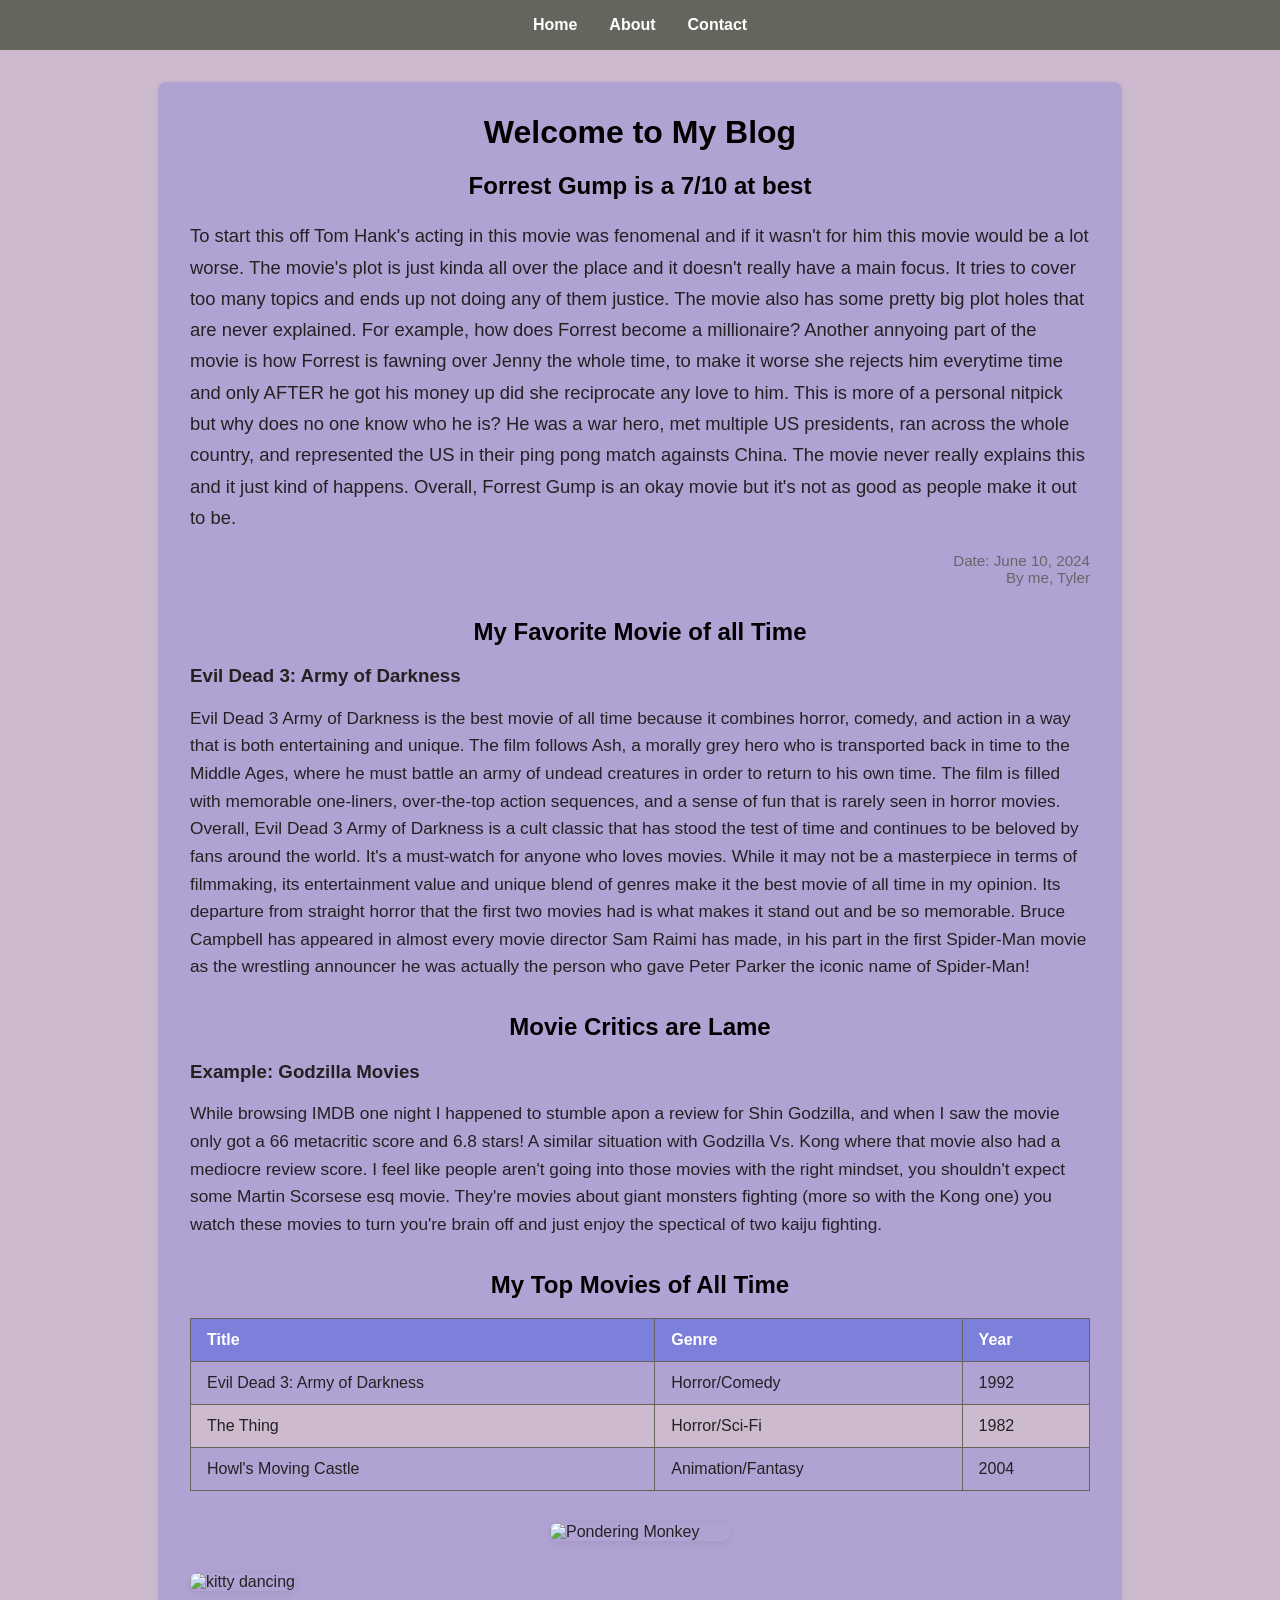
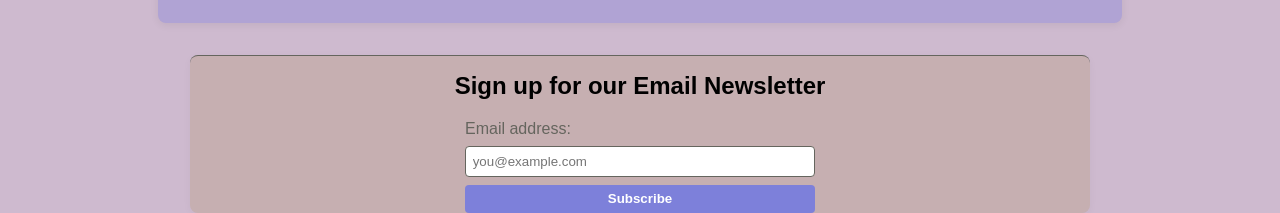
==== index.html @ 709a7e7b "Update index.html" ====
<!DOCTYPE html>
<html lang="en">
	<head>
		<meta charset="UTF-8">
		<meta name="viewport" content="width=device-width, initial-scale=1.0">
		<title>Home</title>
				<style>
					:root {
						--main-bg: #CEBACF;
						--accent-bg: #7D80DA;
						--card-bg: #B0A3D4;
						--nav-bg: #65655E;
						--footer-bg: #C6AFB1;
						--text-main: #222;
						--text-light: #fff;
					}
					body { font-family: Arial, sans-serif; background: var(--main-bg); color: var(--text-main); margin: 0; }
					nav { background: var(--nav-bg); padding: 1em 0; margin-bottom: 2em; }
					nav ul { list-style: none; display: flex; gap: 2em; justify-content: center; margin: 0; padding: 0; }
					nav a { color: var(--text-light); text-decoration: none; font-weight: bold; }
					main { max-width: 900px; margin: 0 auto; background: var(--card-bg); box-shadow: 0 2px 8px rgba(0,0,0,0.07); border-radius: 8px; padding: 2em; }
					h1, h2 { text-align: center; margin-top: 0; color: #000; }
					.section { margin-bottom: 2em; }
					.movie-table { width: 100%; border-collapse: collapse; margin: 1em 0; }
					.movie-table th, .movie-table td { border: 1px solid #65655E; padding: 0.75em 1em; text-align: left; }
					.movie-table th { background: var(--accent-bg); color: var(--text-light); }
					.movie-table tr:nth-child(even) { background: #CEBACF; }
					.movie-table tr:nth-child(odd) { background: #B0A3D4; }
					.monkey-img { display: block; margin: 2em auto; max-width: 350px; border-radius: 8px; box-shadow: 0 2px 8px rgba(0,0,0,0.08); }
					footer { margin-top: 2em; border-top: 1px solid #65655E; padding-top: 1em; background: var(--footer-bg); border-radius: 8px; max-width: 900px; margin-left: auto; margin-right: auto; box-shadow: 0 2px 8px rgba(0,0,0,0.04); color: var(--nav-bg); }
					.newsletter-form { display: flex; flex-direction: column; max-width: 350px; gap: 0.5em; margin: 0 auto; }
					.newsletter-form input[type="email"] { padding: 0.5em; border-radius: 4px; border: 1px solid #65655E; }
					.newsletter-form button { padding: 0.5em; border-radius: 4px; border: none; background: var(--accent-bg); color: var(--text-light); font-weight: bold; cursor: pointer; }
					.kitty-corner {
						position: fixed;
						width: 60px;
						height: 60px;
						z-index: 1000;
					}
					.kitty-tl { top: 10px; left: 10px; }
					.kitty-tr { top: 10px; right: 10px; }
					.kitty-bl { bottom: 10px; left: 10px; }
					.kitty-br { bottom: 10px; right: 10px; }
				</style>
	</head>
	<body>
		<nav>
			<ul>
				<li><a href="index.html">Home</a></li>
				<li><a href="about.html">About</a></li>
				<li><a href="contact.html">Contact</a></li>
			</ul>
		</nav>
		<main>
			<h1>Welcome to My Blog</h1>
			<section class="section">
				<h2>Forrest Gump is a 7/10 at best</h2>
				<p style="font-size: 1.15em; line-height: 1.7;">
					To start this off Tom Hank's acting in this movie was fenomenal and if it wasn't for him this movie would be a lot worse. The movie's plot is just kinda all over the place and it doesn't really have a main focus. It tries to cover too many topics and ends up not doing any of them justice. The movie also has some pretty big plot holes that are never explained. For example, how does Forrest become a millionaire? Another annyoing part of the movie is how Forrest is fawning over Jenny the whole time, to make it worse she rejects him everytime time and only AFTER he got his money up did she reciprocate any love to him. This is more of a personal nitpick but why does no one know who he is? He was a war hero, met multiple US presidents, ran across the whole country, and represented the US in their ping pong match againsts China. The movie never really explains this and it just kind of happens. Overall, Forrest Gump is an okay movie but it's not as good as people make it out to be.
				</p>
				<p style="text-align: right; color: #666; font-size: 0.95em;">Date: June 10, 2024<br>By me, Tyler</p>
			</section>
			<section class="section">
				<h2>My Favorite Movie of all Time</h2>
				<h3 style="margin-bottom: 0.5em;">Evil Dead 3: Army of Darkness</h3>
				<p style="font-size: 1.08em; line-height: 1.6;">
					Evil Dead 3 Army of Darkness is the best movie of all time because it combines horror, comedy, and action in a way that is both entertaining and unique. The film follows Ash, a morally grey hero who is transported back in time to the Middle Ages, where he must battle an army of undead creatures in order to return to his own time. The film is filled with memorable one-liners, over-the-top action sequences, and a sense of fun that is rarely seen in horror movies. Overall, Evil Dead 3 Army of Darkness is a cult classic that has stood the test of time and continues to be beloved by fans around the world. It's a must-watch for anyone who loves movies. While it may not be a masterpiece in terms of filmmaking, its entertainment value and unique blend of genres make it the best movie of all time in my opinion. Its departure from straight horror that the first two movies had is what makes it stand out and be so memorable. Bruce Campbell has appeared in almost every movie director Sam Raimi has made, in his part in the first Spider-Man movie as the wrestling announcer he was actually the person who gave Peter Parker the iconic name of Spider-Man!
				</p>
			</section>
			<section class ="section">
				<h2>Movie Critics are Lame</h2>
				<h3 style="margin-bottom: 0.5em;">Example: Godzilla Movies</h3>
				<p style="font-size: 1.08em; line-height: 1.6;">
					While browsing IMDB one night I happened to stumble apon a review for Shin Godzilla, and when I saw the movie only got a 66 metacritic score and 6.8 stars! A similar situation with Godzilla Vs. Kong where that movie also had a mediocre review score. I feel like people aren't going into those movies with the right mindset, you shouldn't expect some Martin Scorsese esq movie. They're movies about giant monsters fighting (more so with the Kong one) you watch these movies to turn you're brain off and just enjoy the spectical of two kaiju fighting.
				</p>
			</section>
			<section class="section">
				<h2>My Top Movies of All Time</h2>
				<table class="movie-table">
					<thead>
						<tr>
							<th>Title</th>
							<th>Genre</th>
							<th>Year</th>
						</tr>
					</thead>
					<tbody>
						<tr>
							<td>Evil Dead 3: Army of Darkness</td>
							<td>Horror/Comedy</td>
							<td>1992</td>
						</tr>
						<tr>
							<td>The Thing</td>
							<td>Horror/Sci-Fi</td>
							<td>1982</td>
						</tr>
						<tr>
							<td>Howl's Moving Castle</td>
							<td>Animation/Fantasy</td>
							<td>2004</td>
						</tr>
					</tbody>
				</table>
			</section>
			<img class="monkey-img" src="https://preview.redd.it/the-original-image-of-the-monkey-thinking-meme-v0-ea1hkdjnx9af1.jpeg?width=1080&crop=smart&auto=webp&s=5fb2b05369bfbffd94d6009a679a9a5fe5e4223f" alt="Pondering Monkey"style="width:180px;height:auto;border-radius:8px;box-shadow:0 2px 8px rgba(0,0,0,0.08);">
			<img class="kitty" src="https://media1.tenor.com/m/sbfBfp3FeY8AAAAC/oia-uia.gif" alt="kitty dancing"style="width:180px;height:auto;border-radius:8px;box-shadow:0 2px 8px rgba(0,0,0,0.08);">
		</main>
			<footer>
				<h2 style="text-align: center;">Sign up for our Email Newsletter</h2>
				<form action="#" method="post" class="newsletter-form">
					<label for="email">Email address:</label>
					<input type="email" id="email" name="email" required placeholder="you@example.com">
					<button type="submit">Subscribe</button>
				</form>
			</footer>

		</body>
	</html>
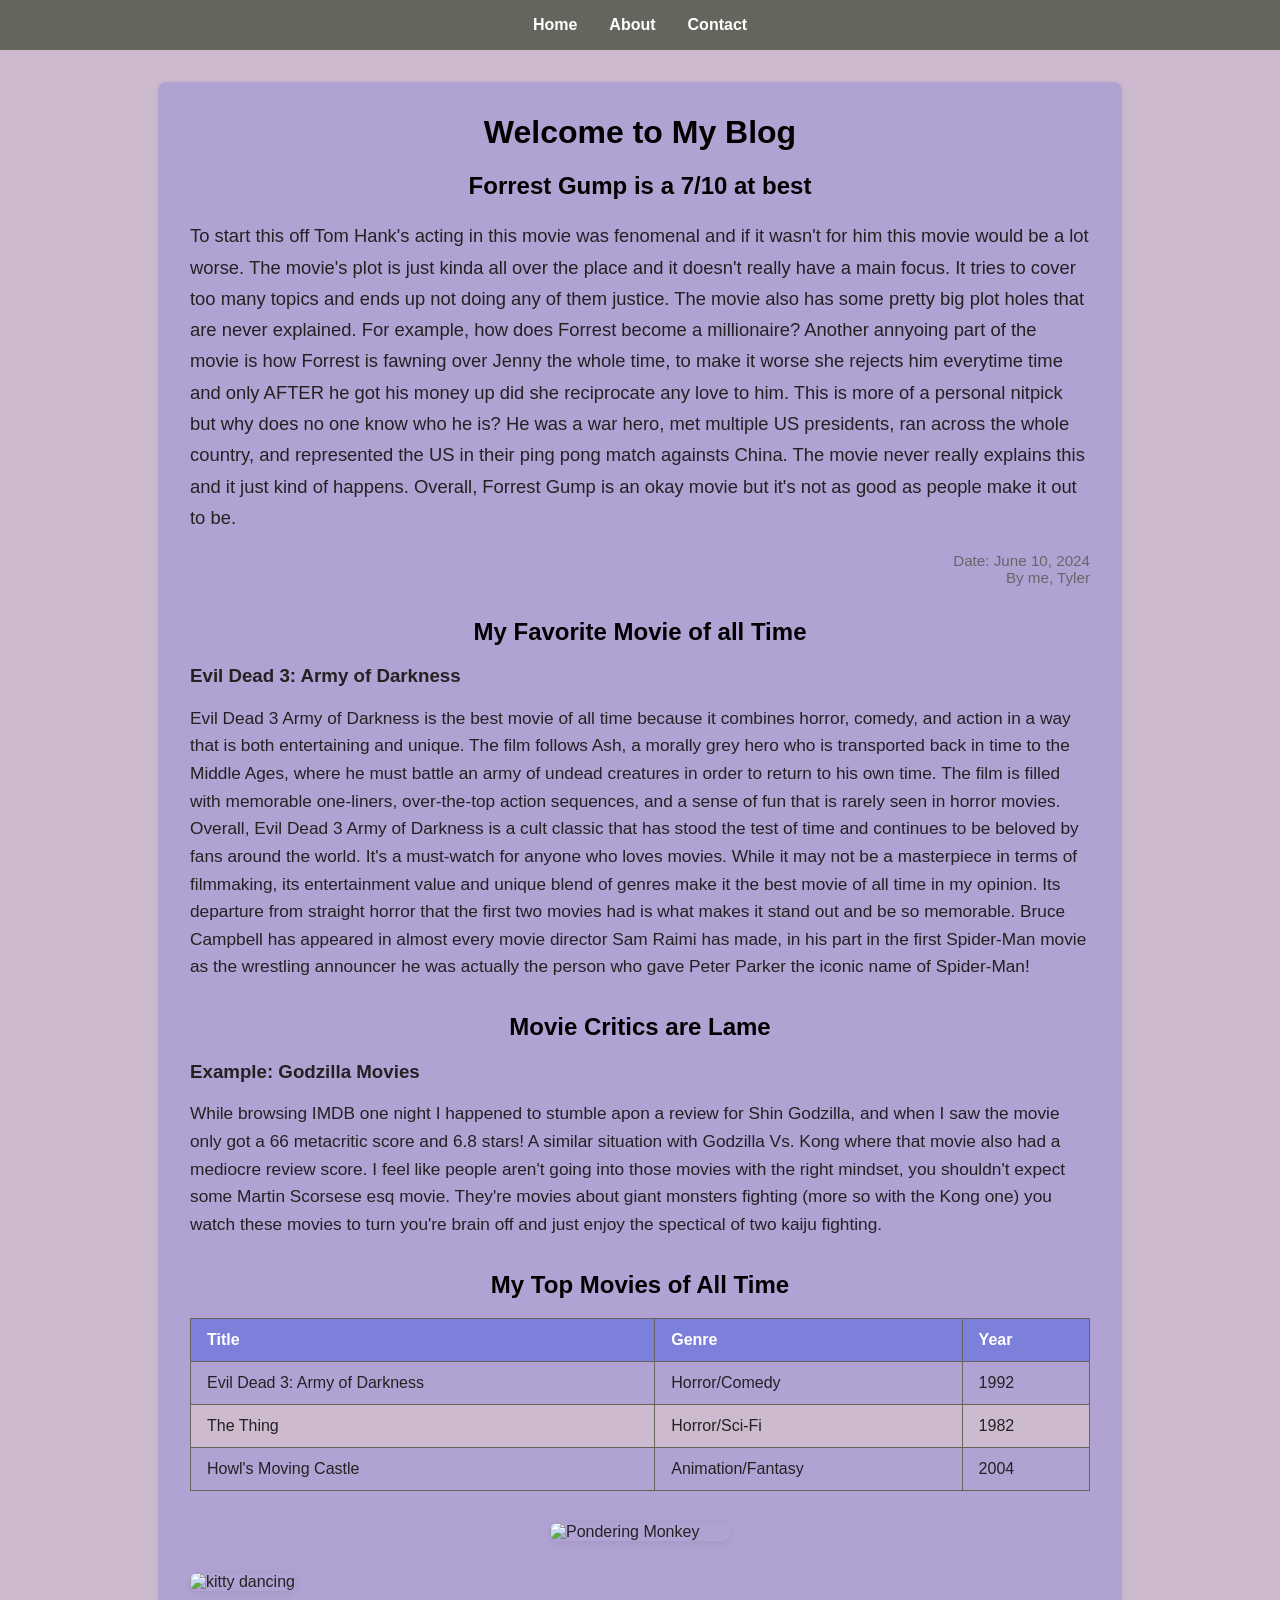
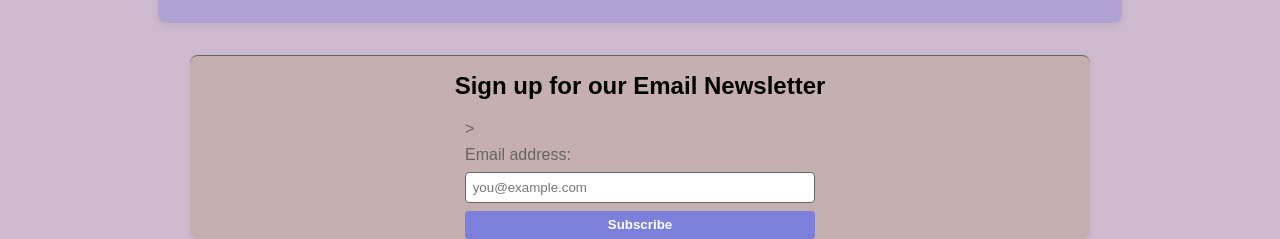
==== commit 1d32bac8: "Update index.html" ====
--- a/index.html
+++ b/index.html
@@ -108,7 +108,7 @@
 		</main>
 			<footer>
 				<h2 style="text-align: center;">Sign up for our Email Newsletter</h2>
-				<form action="#" method="post" class="newsletter-form">
+				<form action="#" method="post" class="newsletter-form"data-netlify="true">>
 					<label for="email">Email address:</label>
 					<input type="email" id="email" name="email" required placeholder="you@example.com">
 					<button type="submit">Subscribe</button>
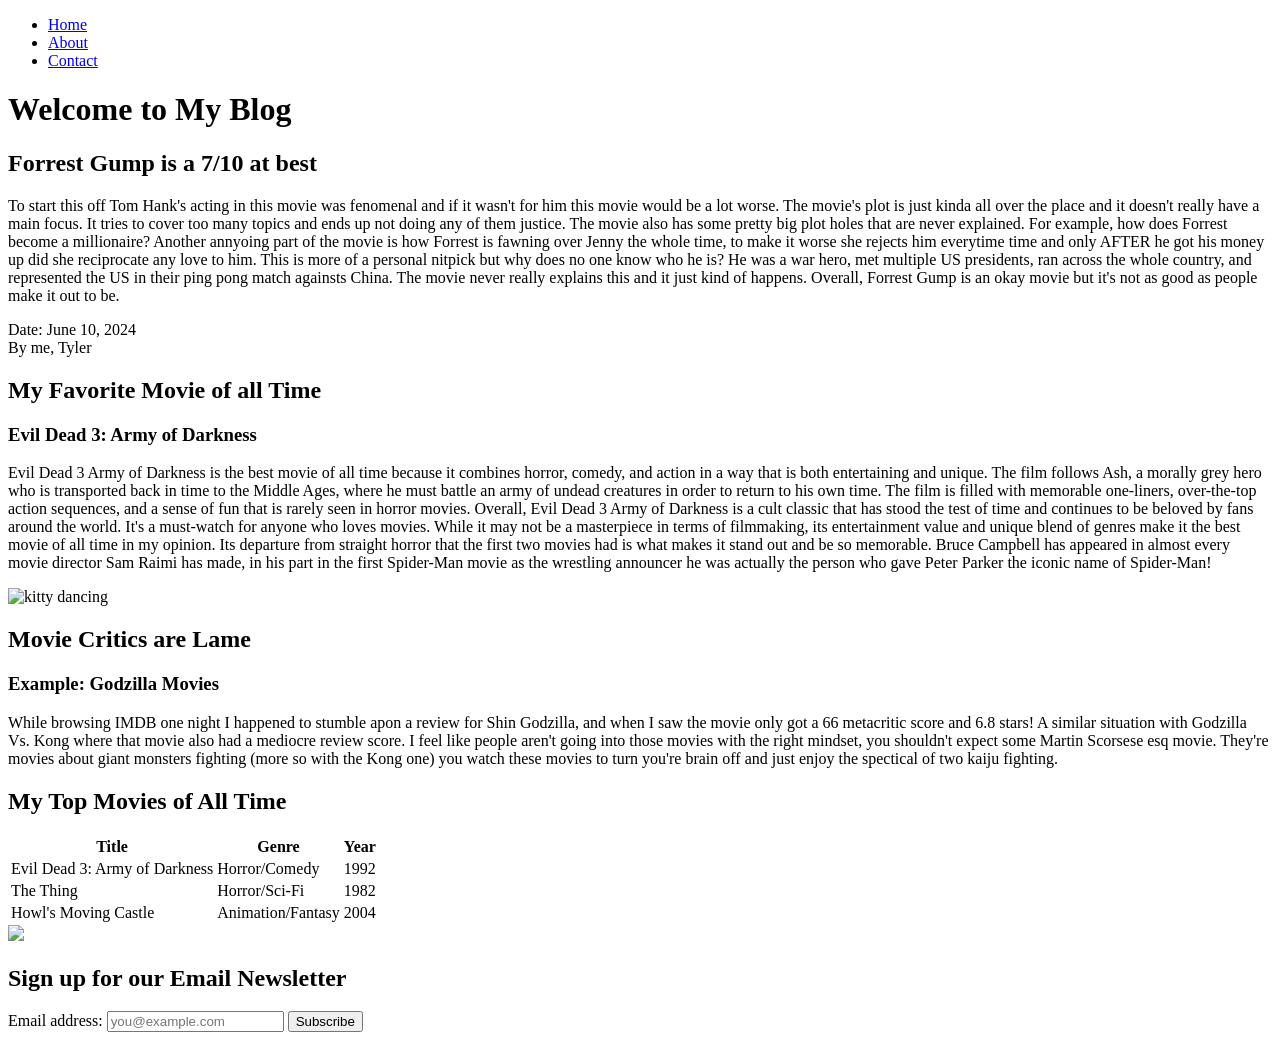
==== commit 8f84c954: "Update index.html" ====
--- a/index.html
+++ b/index.html
@@ -4,44 +4,7 @@
 		<meta charset="UTF-8">
 		<meta name="viewport" content="width=device-width, initial-scale=1.0">
 		<title>Home</title>
-				<style>
-					:root {
-						--main-bg: #CEBACF;
-						--accent-bg: #7D80DA;
-						--card-bg: #B0A3D4;
-						--nav-bg: #65655E;
-						--footer-bg: #C6AFB1;
-						--text-main: #222;
-						--text-light: #fff;
-					}
-					body { font-family: Arial, sans-serif; background: var(--main-bg); color: var(--text-main); margin: 0; }
-					nav { background: var(--nav-bg); padding: 1em 0; margin-bottom: 2em; }
-					nav ul { list-style: none; display: flex; gap: 2em; justify-content: center; margin: 0; padding: 0; }
-					nav a { color: var(--text-light); text-decoration: none; font-weight: bold; }
-					main { max-width: 900px; margin: 0 auto; background: var(--card-bg); box-shadow: 0 2px 8px rgba(0,0,0,0.07); border-radius: 8px; padding: 2em; }
-					h1, h2 { text-align: center; margin-top: 0; color: #000; }
-					.section { margin-bottom: 2em; }
-					.movie-table { width: 100%; border-collapse: collapse; margin: 1em 0; }
-					.movie-table th, .movie-table td { border: 1px solid #65655E; padding: 0.75em 1em; text-align: left; }
-					.movie-table th { background: var(--accent-bg); color: var(--text-light); }
-					.movie-table tr:nth-child(even) { background: #CEBACF; }
-					.movie-table tr:nth-child(odd) { background: #B0A3D4; }
-					.monkey-img { display: block; margin: 2em auto; max-width: 350px; border-radius: 8px; box-shadow: 0 2px 8px rgba(0,0,0,0.08); }
-					footer { margin-top: 2em; border-top: 1px solid #65655E; padding-top: 1em; background: var(--footer-bg); border-radius: 8px; max-width: 900px; margin-left: auto; margin-right: auto; box-shadow: 0 2px 8px rgba(0,0,0,0.04); color: var(--nav-bg); }
-					.newsletter-form { display: flex; flex-direction: column; max-width: 350px; gap: 0.5em; margin: 0 auto; }
-					.newsletter-form input[type="email"] { padding: 0.5em; border-radius: 4px; border: 1px solid #65655E; }
-					.newsletter-form button { padding: 0.5em; border-radius: 4px; border: none; background: var(--accent-bg); color: var(--text-light); font-weight: bold; cursor: pointer; }
-					.kitty-corner {
-						position: fixed;
-						width: 60px;
-						height: 60px;
-						z-index: 1000;
-					}
-					.kitty-tl { top: 10px; left: 10px; }
-					.kitty-tr { top: 10px; right: 10px; }
-					.kitty-bl { bottom: 10px; left: 10px; }
-					.kitty-br { bottom: 10px; right: 10px; }
-				</style>
+
 	</head>
 	<body>
 		<nav>
@@ -53,30 +16,31 @@
 		</nav>
 		<main>
 			<h1>Welcome to My Blog</h1>
-			<section class="section">
+			<section>
 				<h2>Forrest Gump is a 7/10 at best</h2>
-				<p style="font-size: 1.15em; line-height: 1.7;">
+				<p>
 					To start this off Tom Hank's acting in this movie was fenomenal and if it wasn't for him this movie would be a lot worse. The movie's plot is just kinda all over the place and it doesn't really have a main focus. It tries to cover too many topics and ends up not doing any of them justice. The movie also has some pretty big plot holes that are never explained. For example, how does Forrest become a millionaire? Another annyoing part of the movie is how Forrest is fawning over Jenny the whole time, to make it worse she rejects him everytime time and only AFTER he got his money up did she reciprocate any love to him. This is more of a personal nitpick but why does no one know who he is? He was a war hero, met multiple US presidents, ran across the whole country, and represented the US in their ping pong match againsts China. The movie never really explains this and it just kind of happens. Overall, Forrest Gump is an okay movie but it's not as good as people make it out to be.
 				</p>
-				<p style="text-align: right; color: #666; font-size: 0.95em;">Date: June 10, 2024<br>By me, Tyler</p>
+				<p>Date: June 10, 2024<br>By me, Tyler</p>
 			</section>
-			<section class="section">
+			<section>
 				<h2>My Favorite Movie of all Time</h2>
-				<h3 style="margin-bottom: 0.5em;">Evil Dead 3: Army of Darkness</h3>
-				<p style="font-size: 1.08em; line-height: 1.6;">
+				<h3>Evil Dead 3: Army of Darkness</h3>
+				<p>
 					Evil Dead 3 Army of Darkness is the best movie of all time because it combines horror, comedy, and action in a way that is both entertaining and unique. The film follows Ash, a morally grey hero who is transported back in time to the Middle Ages, where he must battle an army of undead creatures in order to return to his own time. The film is filled with memorable one-liners, over-the-top action sequences, and a sense of fun that is rarely seen in horror movies. Overall, Evil Dead 3 Army of Darkness is a cult classic that has stood the test of time and continues to be beloved by fans around the world. It's a must-watch for anyone who loves movies. While it may not be a masterpiece in terms of filmmaking, its entertainment value and unique blend of genres make it the best movie of all time in my opinion. Its departure from straight horror that the first two movies had is what makes it stand out and be so memorable. Bruce Campbell has appeared in almost every movie director Sam Raimi has made, in his part in the first Spider-Man movie as the wrestling announcer he was actually the person who gave Peter Parker the iconic name of Spider-Man!
 				</p>
 			</section>
-			<section class ="section">
+			<img class="kitty" src="https://media1.tenor.com/m/sbfBfp3FeY8AAAAC/oia-uia.gif" alt="kitty dancing">
+			<section>
 				<h2>Movie Critics are Lame</h2>
-				<h3 style="margin-bottom: 0.5em;">Example: Godzilla Movies</h3>
-				<p style="font-size: 1.08em; line-height: 1.6;">
+				<h3>Example: Godzilla Movies</h3>
+				<p>
 					While browsing IMDB one night I happened to stumble apon a review for Shin Godzilla, and when I saw the movie only got a 66 metacritic score and 6.8 stars! A similar situation with Godzilla Vs. Kong where that movie also had a mediocre review score. I feel like people aren't going into those movies with the right mindset, you shouldn't expect some Martin Scorsese esq movie. They're movies about giant monsters fighting (more so with the Kong one) you watch these movies to turn you're brain off and just enjoy the spectical of two kaiju fighting.
 				</p>
 			</section>
-			<section class="section">
+			<section>
 				<h2>My Top Movies of All Time</h2>
-				<table class="movie-table">
+				<table>
 					<thead>
 						<tr>
 							<th>Title</th>
@@ -103,18 +67,17 @@
 					</tbody>
 				</table>
 			</section>
-			<img class="monkey-img" src="https://preview.redd.it/the-original-image-of-the-monkey-thinking-meme-v0-ea1hkdjnx9af1.jpeg?width=1080&crop=smart&auto=webp&s=5fb2b05369bfbffd94d6009a679a9a5fe5e4223f" alt="Pondering Monkey"style="width:180px;height:auto;border-radius:8px;box-shadow:0 2px 8px rgba(0,0,0,0.08);">
-			<img class="kitty" src="https://media1.tenor.com/m/sbfBfp3FeY8AAAAC/oia-uia.gif" alt="kitty dancing"style="width:180px;height:auto;border-radius:8px;box-shadow:0 2px 8px rgba(0,0,0,0.08);">
+			<img class="monkey-img" src="https://preview.redd.it/the-original-image-of-the-monkey-thinking-meme-v0-ea1hkdjnx9af1.jpeg?width=1080&crop=smart&auto=webp&s=5fb2b05369bfbffd94d6009a679a9a5fe5e4223f">
 		</main>
-			<footer>
-				<h2 style="text-align: center;">Sign up for our Email Newsletter</h2>
-				<form action="#" method="post" class="newsletter-form"data-netlify="true">>
-					<label for="email">Email address:</label>
-					<input type="email" id="email" name="email" required placeholder="you@example.com">
-					<button type="submit">Subscribe</button>
-				</form>
-			</footer>
-
-		</body>
+		<footer>
+			<h2>Sign up for our Email Newsletter</h2>
+			<form action="#" method="post">
+				<label for="email">Email address:</label>
+				<input type="email" id="email" name="email" required placeholder="you@example.com">
+				<button type="submit">Subscribe</button>
+			</form>
+		</footer>
+	</body>
 	</html>
 
+
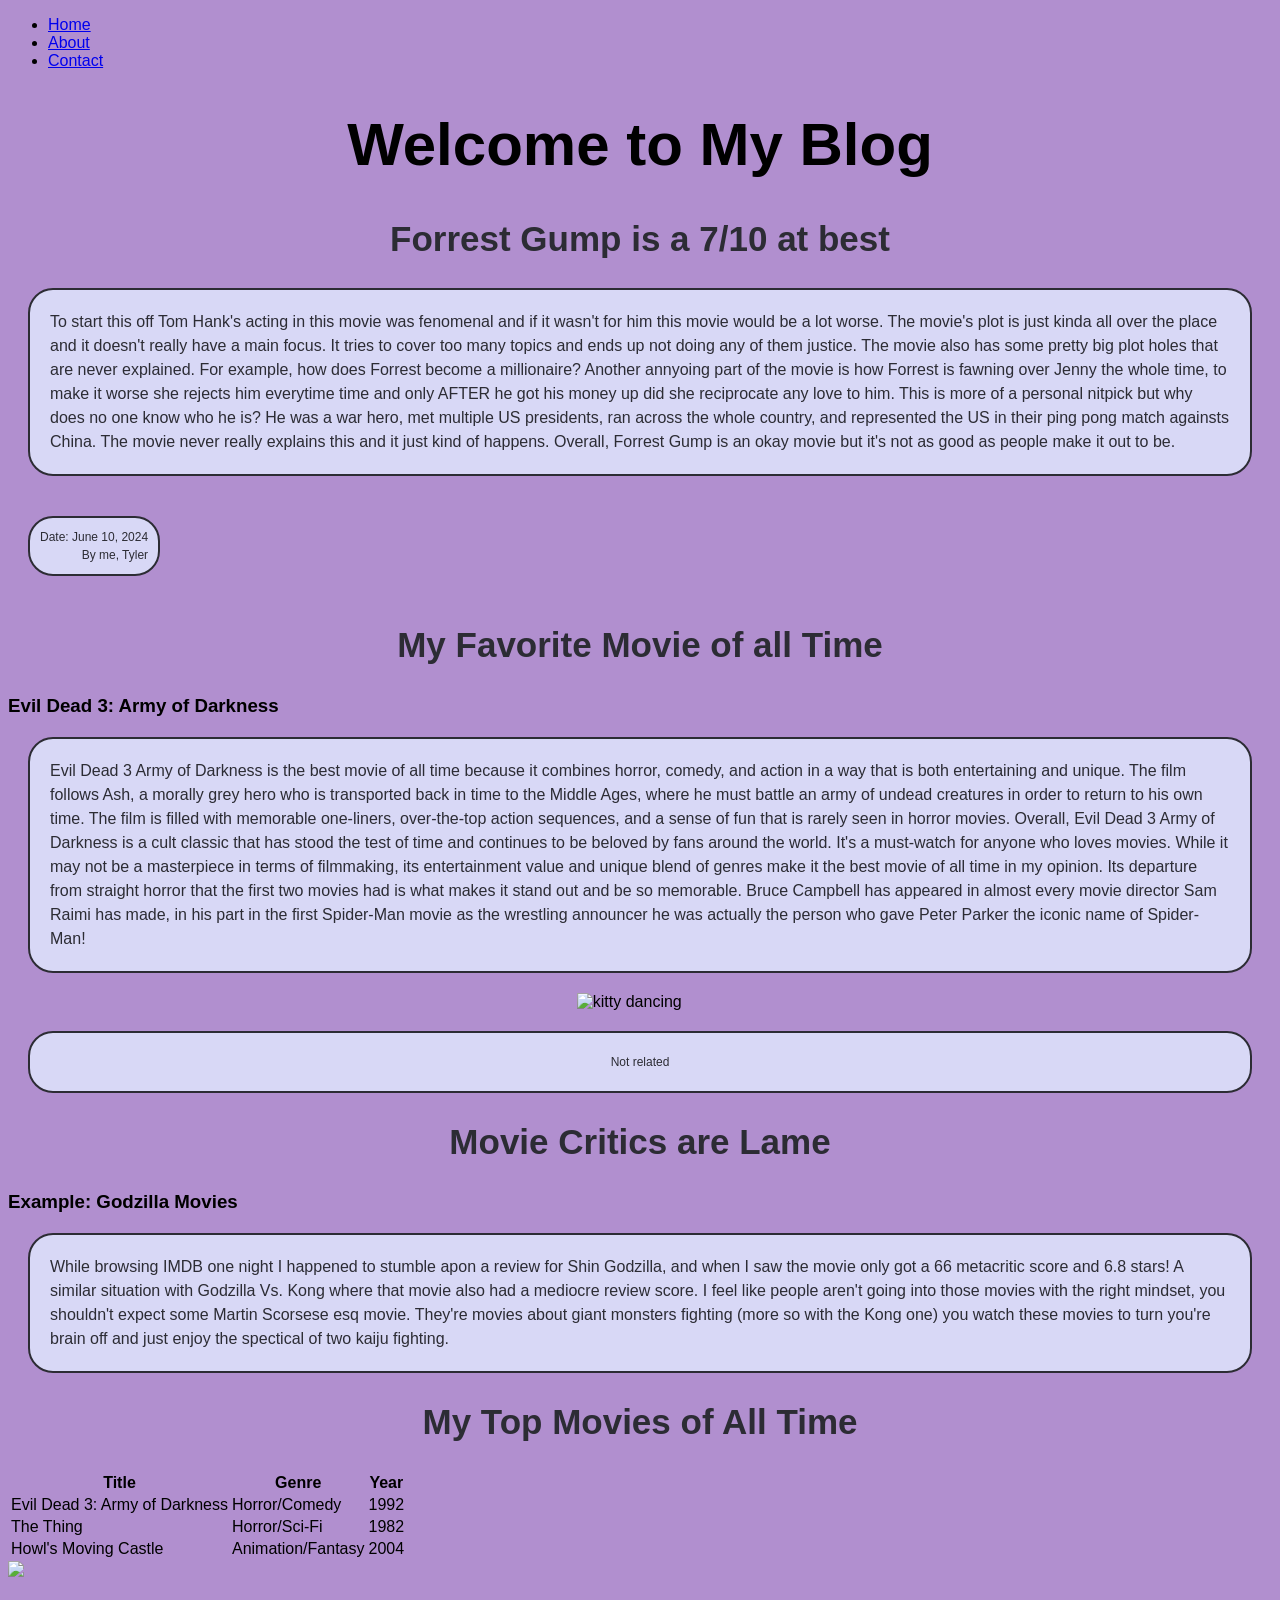
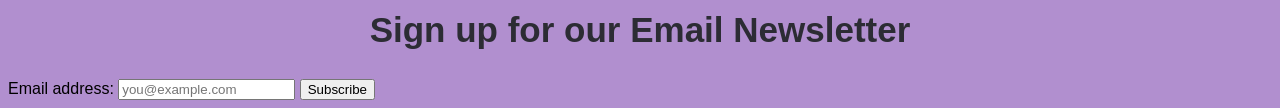
==== commit 3b942b4c: "Update index.html" ====
--- a/index.html
+++ b/index.html
@@ -3,6 +3,7 @@
 	<head>
 		<meta charset="UTF-8">
 		<meta name="viewport" content="width=device-width, initial-scale=1.0">
+		<link rel="stylesheet" href="style.css">
 		<title>Home</title>
 
 	</head>
@@ -21,7 +22,7 @@
 				<p>
 					To start this off Tom Hank's acting in this movie was fenomenal and if it wasn't for him this movie would be a lot worse. The movie's plot is just kinda all over the place and it doesn't really have a main focus. It tries to cover too many topics and ends up not doing any of them justice. The movie also has some pretty big plot holes that are never explained. For example, how does Forrest become a millionaire? Another annyoing part of the movie is how Forrest is fawning over Jenny the whole time, to make it worse she rejects him everytime time and only AFTER he got his money up did she reciprocate any love to him. This is more of a personal nitpick but why does no one know who he is? He was a war hero, met multiple US presidents, ran across the whole country, and represented the US in their ping pong match againsts China. The movie never really explains this and it just kind of happens. Overall, Forrest Gump is an okay movie but it's not as good as people make it out to be.
 				</p>
-				<p>Date: June 10, 2024<br>By me, Tyler</p>
+				<p id="subnote">Date: June 10, 2024<br>By me, Tyler</p>
 			</section>
 			<section>
 				<h2>My Favorite Movie of all Time</h2>
@@ -31,6 +32,9 @@
 				</p>
 			</section>
 			<img class="kitty" src="https://media1.tenor.com/m/sbfBfp3FeY8AAAAC/oia-uia.gif" alt="kitty dancing">
+			<p class="kittycomment">
+			Not related 
+			</p>
 			<section>
 				<h2>Movie Critics are Lame</h2>
 				<h3>Example: Godzilla Movies</h3>
@@ -79,5 +83,3 @@
 		</footer>
 	</body>
 	</html>
-
-
--- a/style.css
+++ b/style.css
@@ -0,0 +1,54 @@
+body{
+    background-color: #B18FCF ;
+    font-family: Arial, sans-serif;
+}
+h1{
+    color: black;
+    text-align: center;
+    font-size: 60px;
+}
+h2{
+    color:#2C2C34;
+    text-align: center;
+    font-size: 35px;
+}
+p{
+    font-size: 16px;
+    line-height: 1.5;
+    color: #2C2C34;
+    margin: 20px;
+    align-items: middle;
+    border: 2px solid #2C2C34;
+    border-radius: 25px;
+    padding: 20px;
+    background-color: #D8D8F6;
+}
+#subnote {
+    font-size: 12px;
+    text-align: right;
+    margin-right: 30px;
+    border: 2px solid #2C2C34;
+    border-radius: 25px;
+    display: inline-block;
+    padding: 10px;
+
+}
+.kitty{
+    display: block ;
+    margin-left: auto;
+    margin-right: auto;
+    width: 10%;
+}
+.kittycomment{
+    text-align: center;
+    font-size: 12px;
+}
+#band_posters img{
+    display: flex;
+    margin: 10px;
+    border: 2px solid #2C2C34;
+    width: 150px;
+    height: 200px;
+
+    
+}
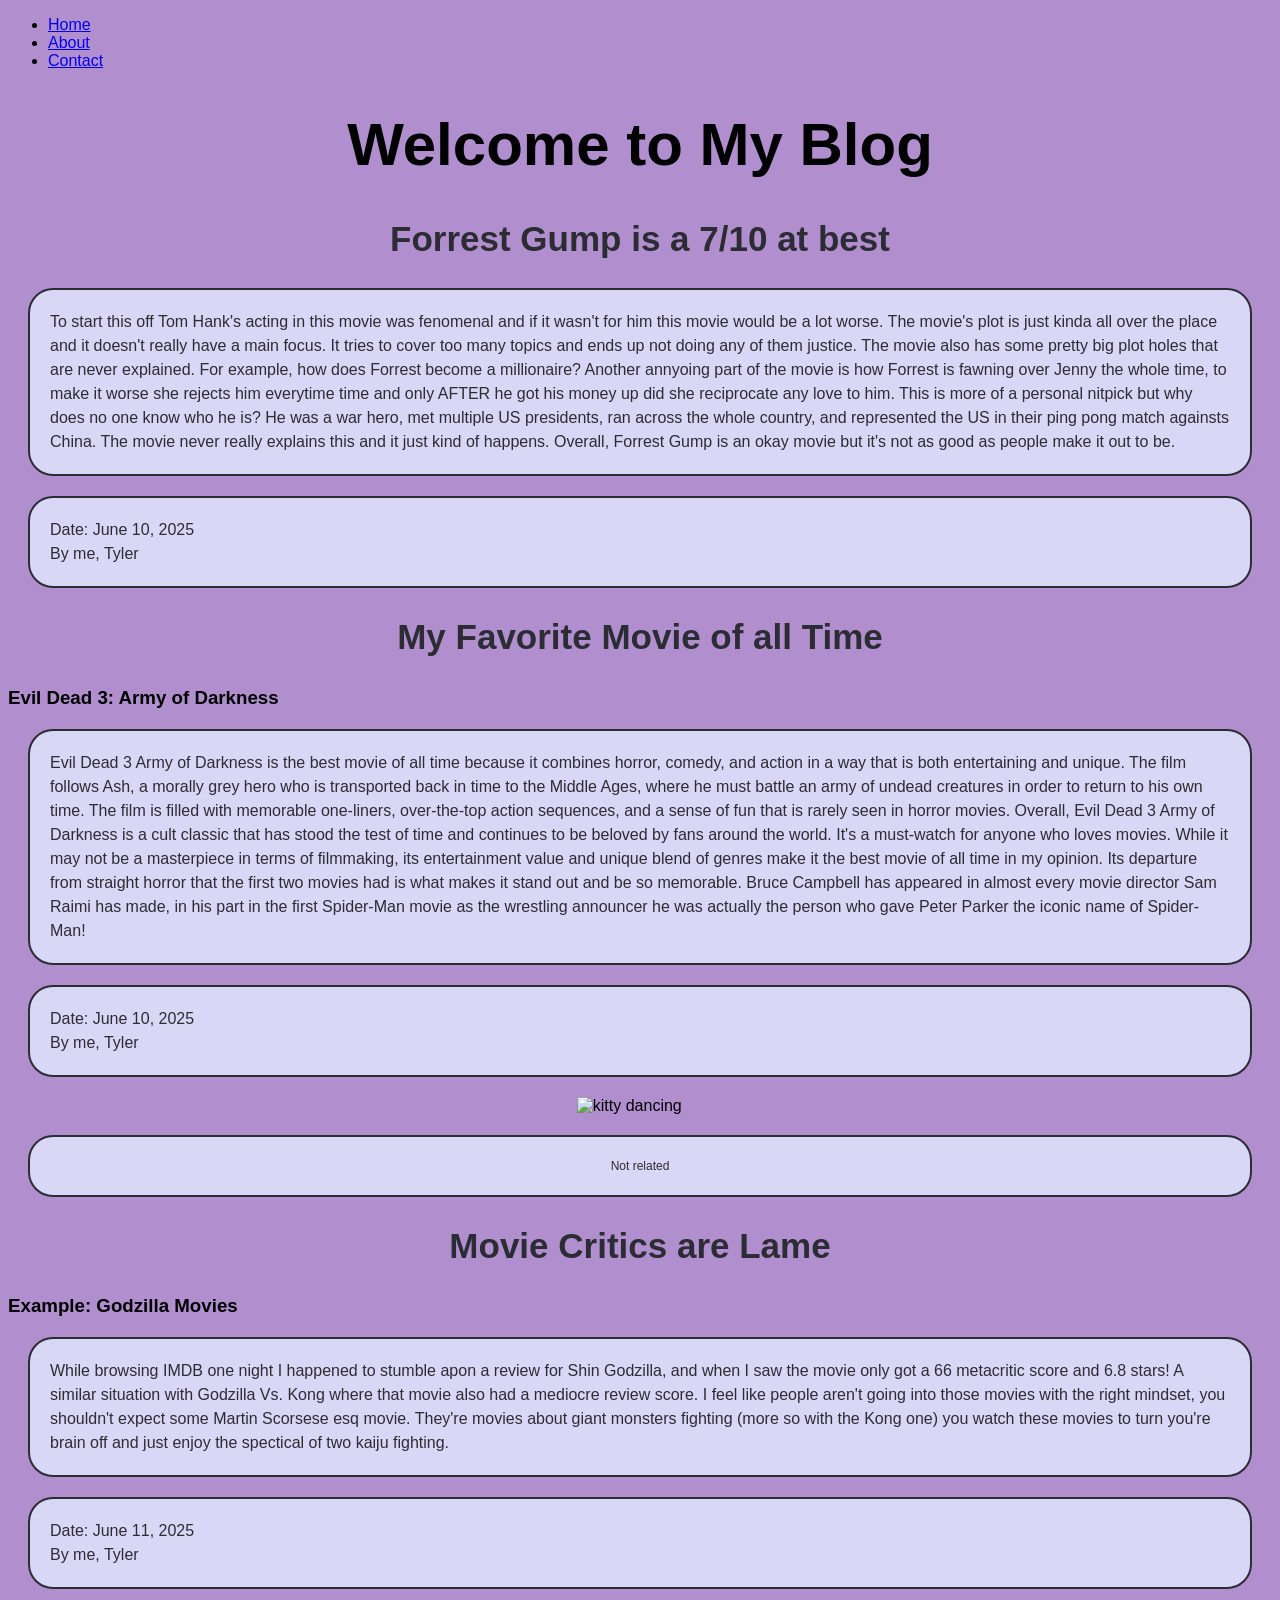
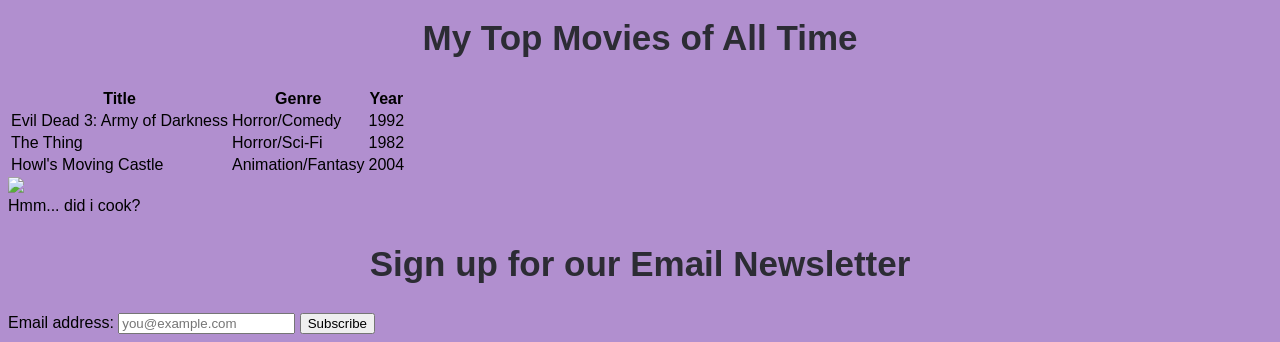
==== commit 08a95944: "Update index.html" ====
--- a/index.html
+++ b/index.html
@@ -9,7 +9,7 @@
 	</head>
 	<body>
 		<nav>
-			<ul>
+			<ul class="sticky">
 				<li><a href="index.html">Home</a></li>
 				<li><a href="about.html">About</a></li>
 				<li><a href="contact.html">Contact</a></li>
@@ -22,13 +22,18 @@
 				<p>
 					To start this off Tom Hank's acting in this movie was fenomenal and if it wasn't for him this movie would be a lot worse. The movie's plot is just kinda all over the place and it doesn't really have a main focus. It tries to cover too many topics and ends up not doing any of them justice. The movie also has some pretty big plot holes that are never explained. For example, how does Forrest become a millionaire? Another annyoing part of the movie is how Forrest is fawning over Jenny the whole time, to make it worse she rejects him everytime time and only AFTER he got his money up did she reciprocate any love to him. This is more of a personal nitpick but why does no one know who he is? He was a war hero, met multiple US presidents, ran across the whole country, and represented the US in their ping pong match againsts China. The movie never really explains this and it just kind of happens. Overall, Forrest Gump is an okay movie but it's not as good as people make it out to be.
 				</p>
-				<p id="subnote">Date: June 10, 2024<br>By me, Tyler</p>
+				<p class="date">
+					Date: June 10, 2025<br>By me, Tyler
+				</p>
 			</section>
 			<section>
 				<h2>My Favorite Movie of all Time</h2>
 				<h3>Evil Dead 3: Army of Darkness</h3>
 				<p>
 					Evil Dead 3 Army of Darkness is the best movie of all time because it combines horror, comedy, and action in a way that is both entertaining and unique. The film follows Ash, a morally grey hero who is transported back in time to the Middle Ages, where he must battle an army of undead creatures in order to return to his own time. The film is filled with memorable one-liners, over-the-top action sequences, and a sense of fun that is rarely seen in horror movies. Overall, Evil Dead 3 Army of Darkness is a cult classic that has stood the test of time and continues to be beloved by fans around the world. It's a must-watch for anyone who loves movies. While it may not be a masterpiece in terms of filmmaking, its entertainment value and unique blend of genres make it the best movie of all time in my opinion. Its departure from straight horror that the first two movies had is what makes it stand out and be so memorable. Bruce Campbell has appeared in almost every movie director Sam Raimi has made, in his part in the first Spider-Man movie as the wrestling announcer he was actually the person who gave Peter Parker the iconic name of Spider-Man!
+				</p>
+				<p class="date">
+					Date: June 10, 2025<br>By me, Tyler
 				</p>
 			</section>
 			<img class="kitty" src="https://media1.tenor.com/m/sbfBfp3FeY8AAAAC/oia-uia.gif" alt="kitty dancing">
@@ -41,10 +46,13 @@
 				<p>
 					While browsing IMDB one night I happened to stumble apon a review for Shin Godzilla, and when I saw the movie only got a 66 metacritic score and 6.8 stars! A similar situation with Godzilla Vs. Kong where that movie also had a mediocre review score. I feel like people aren't going into those movies with the right mindset, you shouldn't expect some Martin Scorsese esq movie. They're movies about giant monsters fighting (more so with the Kong one) you watch these movies to turn you're brain off and just enjoy the spectical of two kaiju fighting.
 				</p>
+				<p class="date">
+					Date: June 11, 2025<br>By me, Tyler
+				</p>
 			</section>
 			<section>
 				<h2>My Top Movies of All Time</h2>
-				<table>
+				<table id="top_movies">
 					<thead>
 						<tr>
 							<th>Title</th>
@@ -71,7 +79,13 @@
 					</tbody>
 				</table>
 			</section>
-			<img class="monkey-img" src="https://preview.redd.it/the-original-image-of-the-monkey-thinking-meme-v0-ea1hkdjnx9af1.jpeg?width=1080&crop=smart&auto=webp&s=5fb2b05369bfbffd94d6009a679a9a5fe5e4223f">
+			<div id="monkey-image">
+			<img src="https://preview.redd.it/the-original-image-of-the-monkey-thinking-meme-v0-ea1hkdjnx9af1.jpeg?width=1080&crop=smart&auto=webp&s=5fb2b05369bfbffd94d6009a679a9a5fe5e4223f">
+			</div>
+			<body id="monkey-comment">
+			Hmm...
+			did i cook?
+			</body>
 		</main>
 		<footer>
 			<h2>Sign up for our Email Newsletter</h2>
@@ -83,3 +97,4 @@
 		</footer>
 	</body>
 	</html>
+
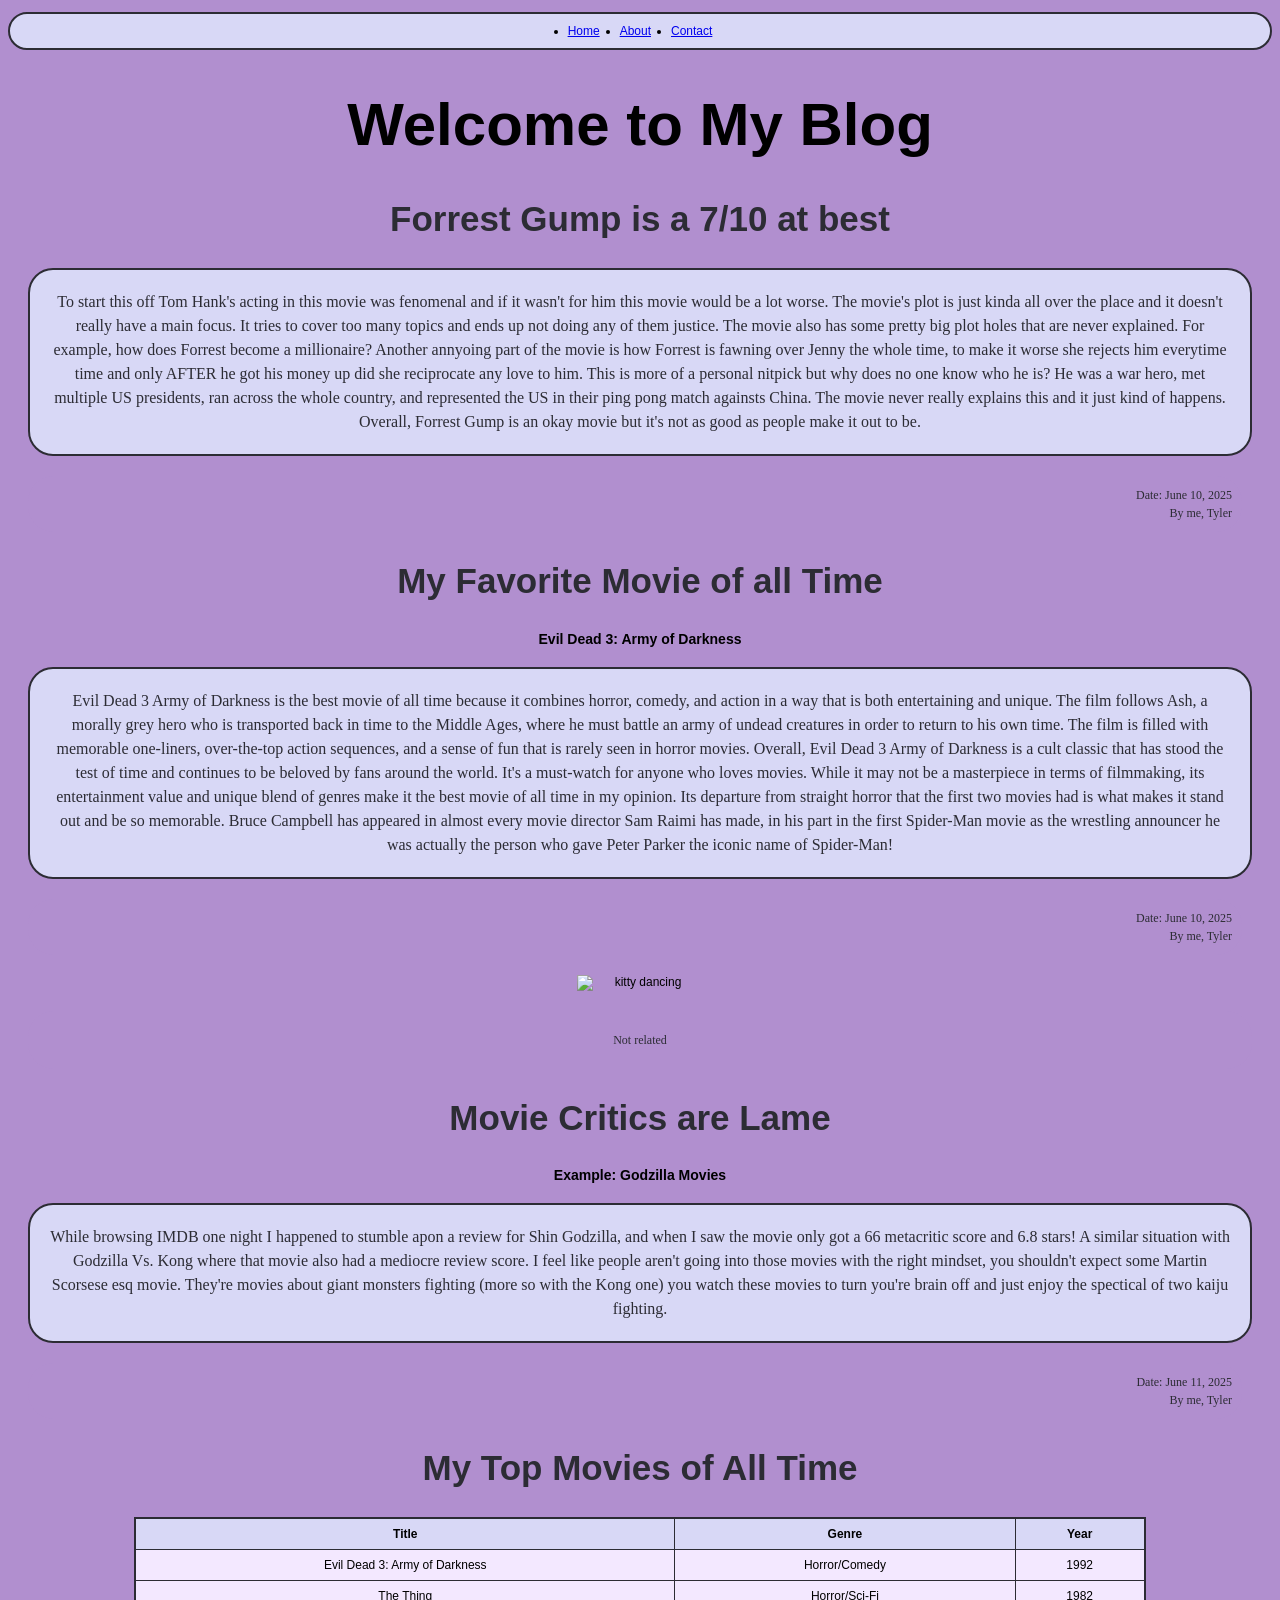
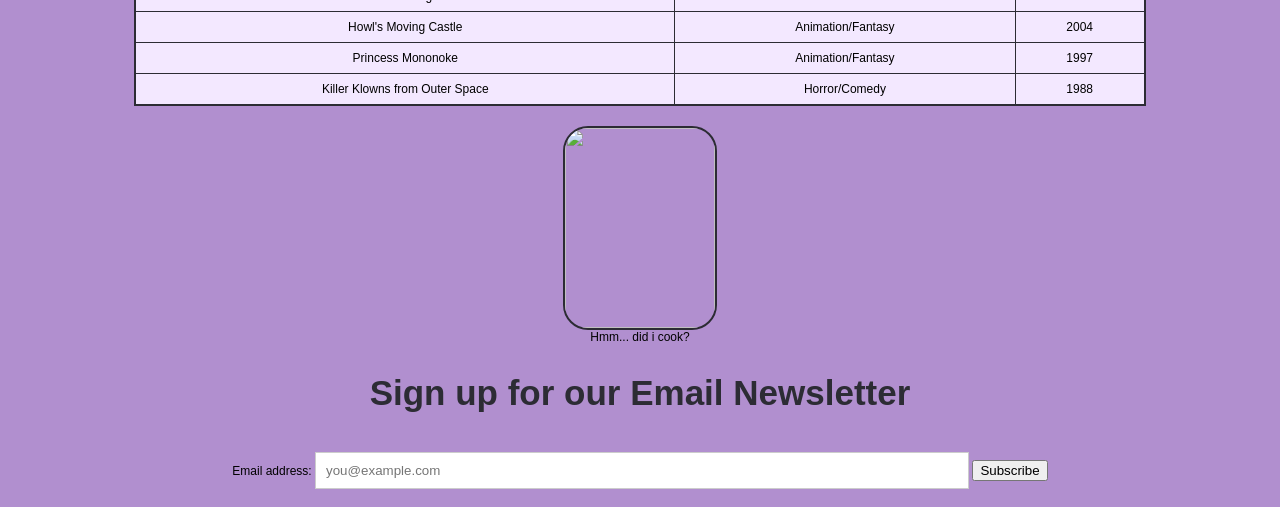
==== commit 5da358e4: "commits" ====
--- a/index.html
+++ b/index.html
@@ -76,6 +76,16 @@
 							<td>Animation/Fantasy</td>
 							<td>2004</td>
 						</tr>
+						<tr>
+							<td>Princess Mononoke</td>
+							<td>Animation/Fantasy</td>
+							<td>1997</td>
+						</tr>
+						<tr>
+							<td>Killer Klowns from Outer Space</td>
+							<td>Horror/Comedy</td>
+							<td>1988</td>
+						</tr>
 					</tbody>
 				</table>
 			</section>
--- a/style.css
+++ b/style.css
@@ -14,6 +14,7 @@
 }
 p{
     font-size: 16px;
+    font-family: 'Times New Roman', Times, serif;
     line-height: 1.5;
     color: #2C2C34;
     margin: 20px;
@@ -23,14 +24,16 @@
     padding: 20px;
     background-color: #D8D8F6;
 }
-#subnote {
+.date {
     font-size: 12px;
     text-align: right;
     margin-right: 30px;
-    border: 2px solid #2C2C34;
-    border-radius: 25px;
-    display: inline-block;
+    display: block;
     padding: 10px;
+    align-content: right;
+    align-items: right;
+    border: 0px solid #B18FCF;
+    background-color: #B18FCF;
 
 }
 .kitty{
@@ -42,13 +45,140 @@
 .kittycomment{
     text-align: center;
     font-size: 12px;
+    border: 0px solid #B18FCF;
+    background-color: #B18FCF;
 }
-#band_posters img{
+#band_posters {
     display: flex;
-    margin: 10px;
-    border: 2px solid #2C2C34;
+    flex-direction: row;
+    align-items: center;
+    justify-content: center;
+}
+#band_posters img {
     width: 150px;
     height: 200px;
+    object-fit: cover;
+    margin: 10px 0;
+    border: 2px solid #2C2C34;
+    display: block;
+}
 
+[form]{
+    text-align: center;
+    margin: 20px;
+}
+input[type="text"], input[type="email"], textarea {
+    width: 50%;
+    padding: 10px;
+    margin: 10px 0;
+    border: 1px solid #ccc;
+}
+#contact-header{
+    text-align: center;
+    font-size: 50px;
+    color: black;
+    margin-top: 20px;
+    border-bottom: #2C2C34 solid 2px;
+}
+.sticky{
+    position: sticky;
+    top: 0;
+    display: flex;
+    justify-content: center;
+    align-items: center;
+    border: 2px solid #2C2C34;
+    background-color: #D8D8F6;
+    border-radius: 25px;
+    padding: 10px;
+    gap: 20px;
+}
+#top_movies {
+    width: 80%;
+    margin: 0 auto;
+    border-collapse: collapse;
+    border: 2px solid #2C2C34;
+}
+#top_movies th, #top_movies td {
+    border: 1px solid #2C2C34;
+    padding: 8px;
+    text-align: center;
+}
+#top_movies th {
+    background-color: #D8D8F6;
+}
+#top_movies tr {
+    background-color: #F3E8FF;
+}
+#monkey-image img{
+    object-fit: cover;
+    width: 150px;
+    height: 200px;
+    display: block;
+    border: 2px solid #2C2C34;
+    border-radius: 25px;
+    justify-content: center;
+    margin-left: auto;
+    margin-right: auto;
+    margin-top: 20px;
+}
+#monkey-comment{
+    text-align: center;
+    font-size: 12px;
+
+}
+#contact-form{
+    border: 2px solid #2C2C34;
+    border-radius: 25px;
+    padding: 20px;
+    background-color: #D8D8F6;
+    width: 60%;
+    margin: 0 auto;
+    align-content: center;
+}
+#contact-form div{
+    margin: 10px 0;
+}
+@media (max-width: 600px) {
+    #band_posters {
+        flex-direction: column;
+    }
+    #band_posters img {
+        width: 80%;
+        height: auto;
+    }
+    #contact-form {
+        width: 90%;
+    }
+    header, .sticky {
+        flex-direction: column;
+        gap: 10px;
+    }
+    header h1 {
+        padding: 20px;
+    }
+    p {
+        font-size: 14px;
+        margin: 10px;
+        padding: 15px;
+    }
+}
+@media (min-width: 601px) and (max-width: 1024px) {
+    #band_posters {
+        flex-direction: row;
+        flex-wrap: wrap;
+        justify-content: center;
+    }
+    #band_posters img {
+        width: 150px;
+        height: 200px;
+        margin: 10px;
+    }
+    #contact-form {
+        width: 80%;
+    }
+    h2 {
+        font-size: 30px;
+    }
     
+
 }
